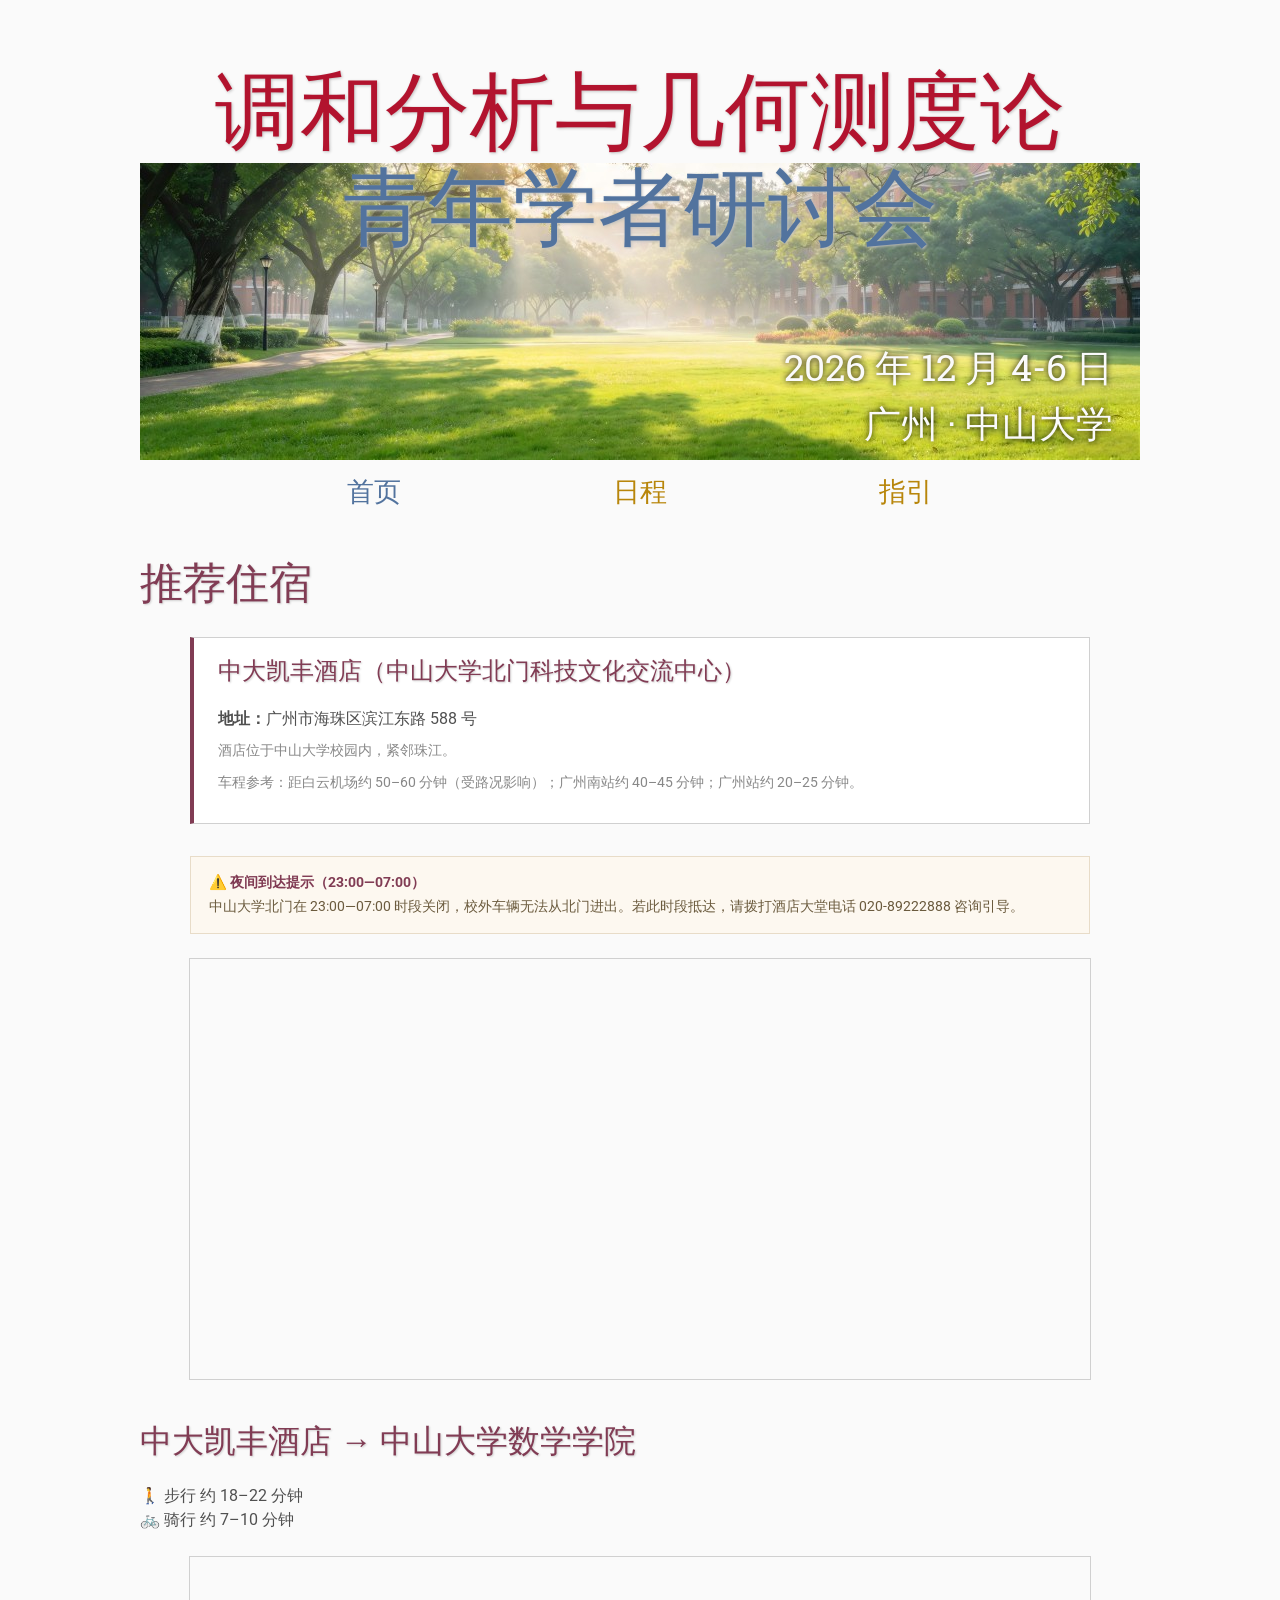
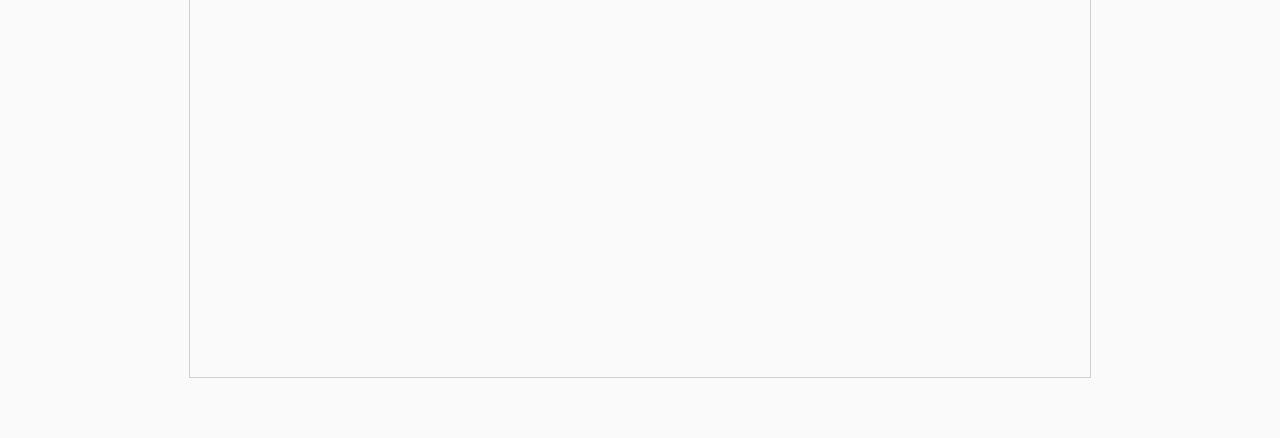
==== directions/index.html @ de866f8a "Add files via upload Update menu" ====
<!DOCTYPE html>
<html lang='cn'>

<head>
    <base href="..">
    <link rel="stylesheet" type="text/css" media="all" href="assets/main.css"/>
    <meta name="description" content="directions">
    <meta name="resource-type" content="document">
    <meta name="distribution" content="global">
    <meta name="KeyWords" content="Conference">
    <title>指引 | 2026 年广州调和分析与几何测度论青年学者研讨会</title>

    <link rel="stylesheet" href="main.css">
    <style>
        /* 交通指引页面的补充样式 */
        .venue-card {
            background: #ffffff;
            border: 1px solid #d0d0d0;
            border-left: 4px solid #813c54;
            padding: 20px 24px;
            margin: 24px auto 32px auto;
            width: 900px;
            max-width: 100%;
            box-sizing: border-box;
        }

        .venue-card h2 {
            margin-top: 0;
            font-size: 1.5em;
            color: #813c54;
        }

        .venue-card p {
            margin: 8px 0;
            width: auto;
            font-size: 1em;
        }

        .venue-address {
            font-size: 1.1em;
            color: #505050;
            line-height: 1.6;
        }

        .map-embed {
            width: 900px;
            max-width: 100%;
            height: 420px;
            margin: 0 auto 32px auto;
            border: 1px solid #d0d0d0;
            display: block;
        }

        .transport-section {
            width: 900px;
            max-width: 100%;
            margin: 0 auto 32px auto;
        }

        .transport-section h3 {
            color: #52739e;
            font-size: 1.3em;
            margin-bottom: 12px;
            border-bottom: 1px solid #e0e0e0;
            padding-bottom: 8px;
        }

        .transport-item {
            margin-bottom: 16px;
            padding-left: 16px;
            border-left: 3px solid #b8860b;
        }

        .transport-item strong {
            color: #813c54;
        }

        .transport-item p {
            width: auto;
            margin: 4px 0;
            font-size: 0.95em;
            line-height: 1.6;
        }

        .note-box {
            background: #fdf8f0;
            border: 1px solid #e8dcc8;
            padding: 14px 18px;
            margin: 24px auto;
            width: 900px;
            max-width: 100%;
            box-sizing: border-box;
            font-size: 0.9em;
            color: #6b5b3e;
        }

        .note-box strong {
            color: #813c54;
        }

        @media only screen and (max-width: 1100px) {
            .venue-card, .transport-section, .note-box, .map-embed {
                width: 90%;
            }
            .map-embed {
                height: 300px;
            }
        }
    </style>

</head>

<body>

    <div class="banner">
        <img src="assets/banner.jpg" alt="2026 年广州调和分析与几何测度论青年学者研讨会">
        <div class="top-left">
            <span class="title1">调和分析与几何测度论</span> <span class="title2"><br><br><br><br></span> <span class="title2"> 青年学者研讨会</span>
        </div>
        <div class="bottom-right">
            2026 年 12 月 4-6 日<br> 广州 · 中山大学
        </div>
    </div>

    <table class="navigation">
        <tr>
            <td class="navigation">
                <a class="current" title="会议首页" href="index.html">首页</a>
            </td>
            <td class="navigation">
                <a title="会议日程" href="program/index.html">日程</a> 
            </td>
            <td class="navigation">	
                <a title="交通指引" href="directions/index.html">指引</a>
            </td>
        </tr>
    </table>

<h1>推荐住宿</h1>

    <!-- 地址卡片 -->
    <div class="venue-card">
        <h2>中大凯丰酒店（中山大学北门科技文化交流中心）</h2>
        <p class="venue-address">
            <strong>地址：</strong>广州市海珠区滨江东路 588 号<br>
        </p>
        <p style="font-size: 0.9em; color: #888;">
            酒店位于中山大学校园内，紧邻珠江。
        </p>
        <p style="font-size: 0.9em; color: #888;">
	    车程参考：距白云机场约 50–60 分钟（受路况影响）；广州南站约 40–45 分钟；广州站约 20–25 分钟。
        </p>
    </div>

    <!-- 重要提示 -->
    <div class="note-box">
        <strong>⚠️ 夜间到达提示（23:00—07:00）</strong><br>
        中山大学北门在 23:00—07:00 时段关闭，校外车辆无法从北门进出。若此时段抵达，请拨打酒店大堂电话 020-89222888 咨询引导。
    </div>

    <iframe
        class="map-embed"
        src="https://amap.com/ssr/embed/place?id=B0FFFYOSK1&amp;name=%E4%B8%AD%E5%A4%A7%E5%87%AF%E4%B8%B0%E9%85%92%E5%BA%97%28%E5%B9%BF%E5%B7%9E%E4%B8%AD%E5%A4%A7%E5%AD%A6%E4%BA%BA%E9%A6%86%E5%BA%97%29&amp;lng=113.298994&amp;lat=23.102284&amp;address=%E6%BB%A8%E6%B1%9F%E4%B8%9C%E8%B7%AF588%E5%8F%B7%E4%B8%AD%E5%B1%B1%E5%A4%A7%E5%AD%A6%E5%8C%97%E9%97%A8%E7%A7%91%E6%8A%80%E6%96%87%E5%8C%96%E4%BA%A4%E6%B5%81%E4%B8%AD%E5%BF%83"
        frameborder="0"
        allowfullscreen
        loading="lazy"
        title="中大凯丰酒店地图位置">
    </iframe>

    <div class="route-header">
        <h2>中大凯丰酒店 → 中山大学数学学院</h2>
        <div class="active">
            🚶 步行
            <span class="meta">约 18–22 分钟</span>
        </div>
        <div>
            🚲 骑行
            <span class="meta">约 7–10 分钟</span>
        </div>
	    <br>
    </div>

    <iframe
        class="map-embed"
        src="https://amap.com/ssr/embed/place?id=B0FFFDB66H&amp;name=%E4%B8%AD%E5%B1%B1%E5%A4%A7%E5%AD%A6%E5%B9%BF%E5%B7%9E%E6%A0%A1%E5%8C%BA%E5%8D%97%E6%A0%A1%E5%9B%AD%E6%95%B0%E5%AD%A6%E5%AD%A6%E9%99%A2&amp;lng=113.299493&amp;lat=23.093180&amp;address=%E6%96%B0%E6%B8%AF%E8%A5%BF%E8%B7%AF135%E5%8F%B7%E4%B8%AD%E5%B1%B1%E5%A4%A7%E5%AD%A6%28%E5%B9%BF%E5%B7%9E%E6%A0%A1%E5%8C%BA%E5%8D%97%E6%A0%A1%E5%9B%AD%29"
        frameborder="0"
        allowfullscreen
        loading="lazy"
        title="中山大学南校园数学学院地图位置">
    </iframe>

</body>
</html>
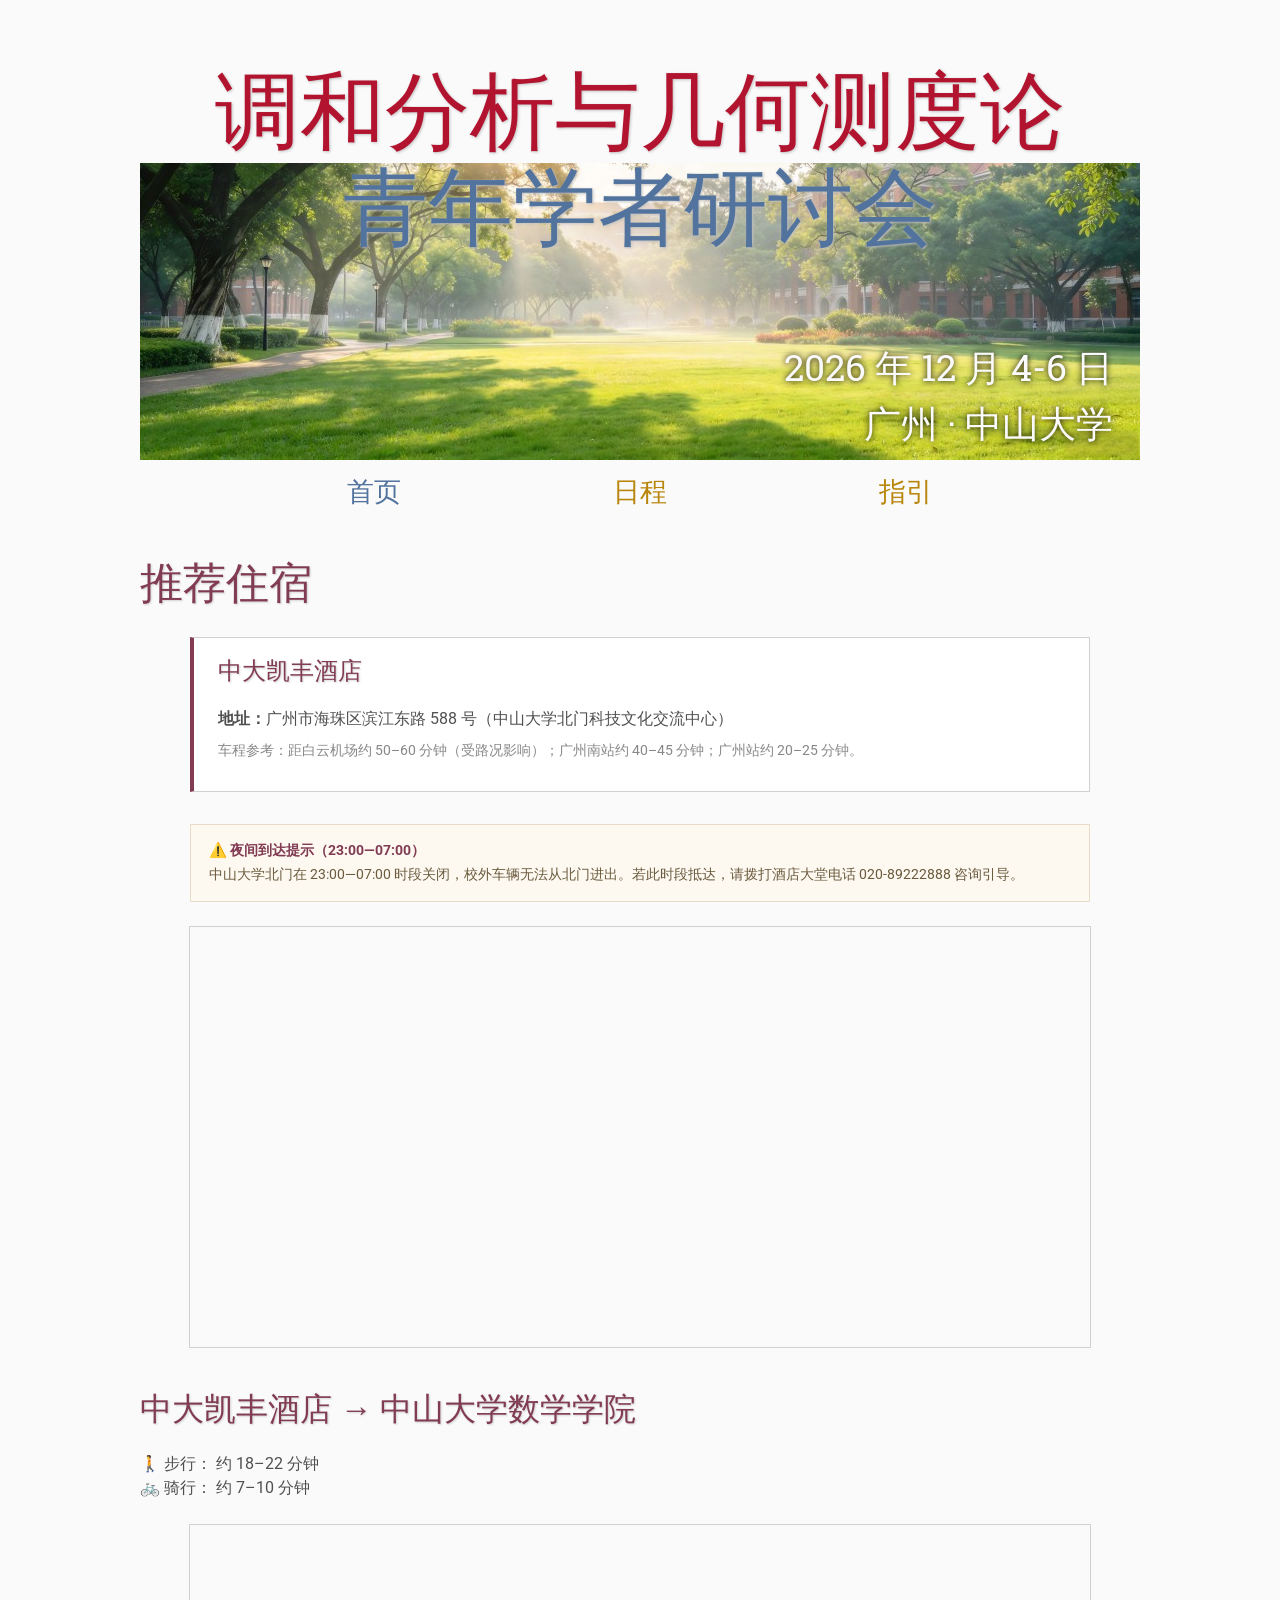
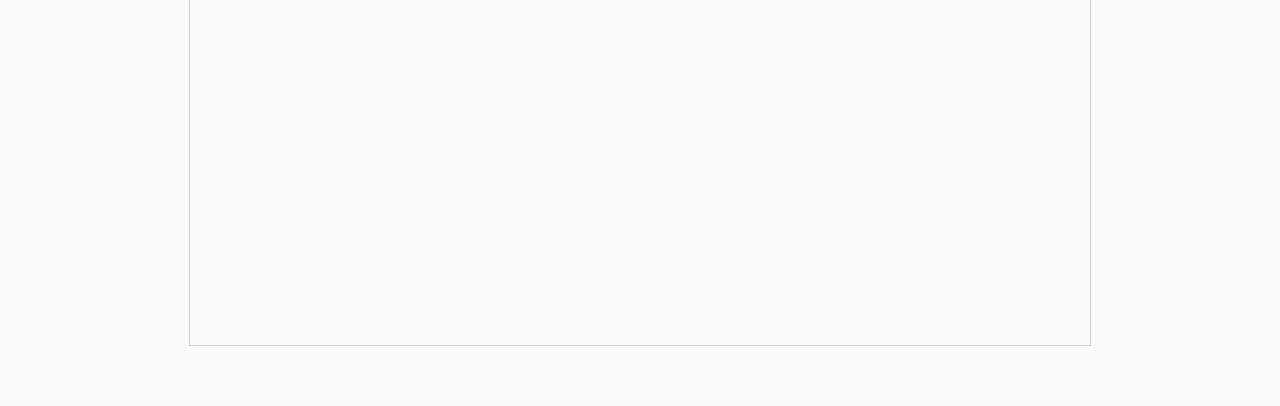
==== commit c97d5283: "Update pages" ====
--- a/directions/index.html
+++ b/directions/index.html
@@ -140,12 +140,9 @@
 
     <!-- 地址卡片 -->
     <div class="venue-card">
-        <h2>中大凯丰酒店（中山大学北门科技文化交流中心）</h2>
+        <h2>中大凯丰酒店</h2>
         <p class="venue-address">
-            <strong>地址：</strong>广州市海珠区滨江东路 588 号<br>
-        </p>
-        <p style="font-size: 0.9em; color: #888;">
-            酒店位于中山大学校园内，紧邻珠江。
+            <strong>地址：</strong>广州市海珠区滨江东路 588 号（中山大学北门科技文化交流中心）<br>
         </p>
         <p style="font-size: 0.9em; color: #888;">
 	    车程参考：距白云机场约 50–60 分钟（受路况影响）；广州南站约 40–45 分钟；广州站约 20–25 分钟。
@@ -170,11 +167,11 @@
     <div class="route-header">
         <h2>中大凯丰酒店 → 中山大学数学学院</h2>
         <div class="active">
-            🚶 步行
+            🚶 步行：
             <span class="meta">约 18–22 分钟</span>
         </div>
         <div>
-            🚲 骑行
+            🚲 骑行：
             <span class="meta">约 7–10 分钟</span>
         </div>
 	    <br>
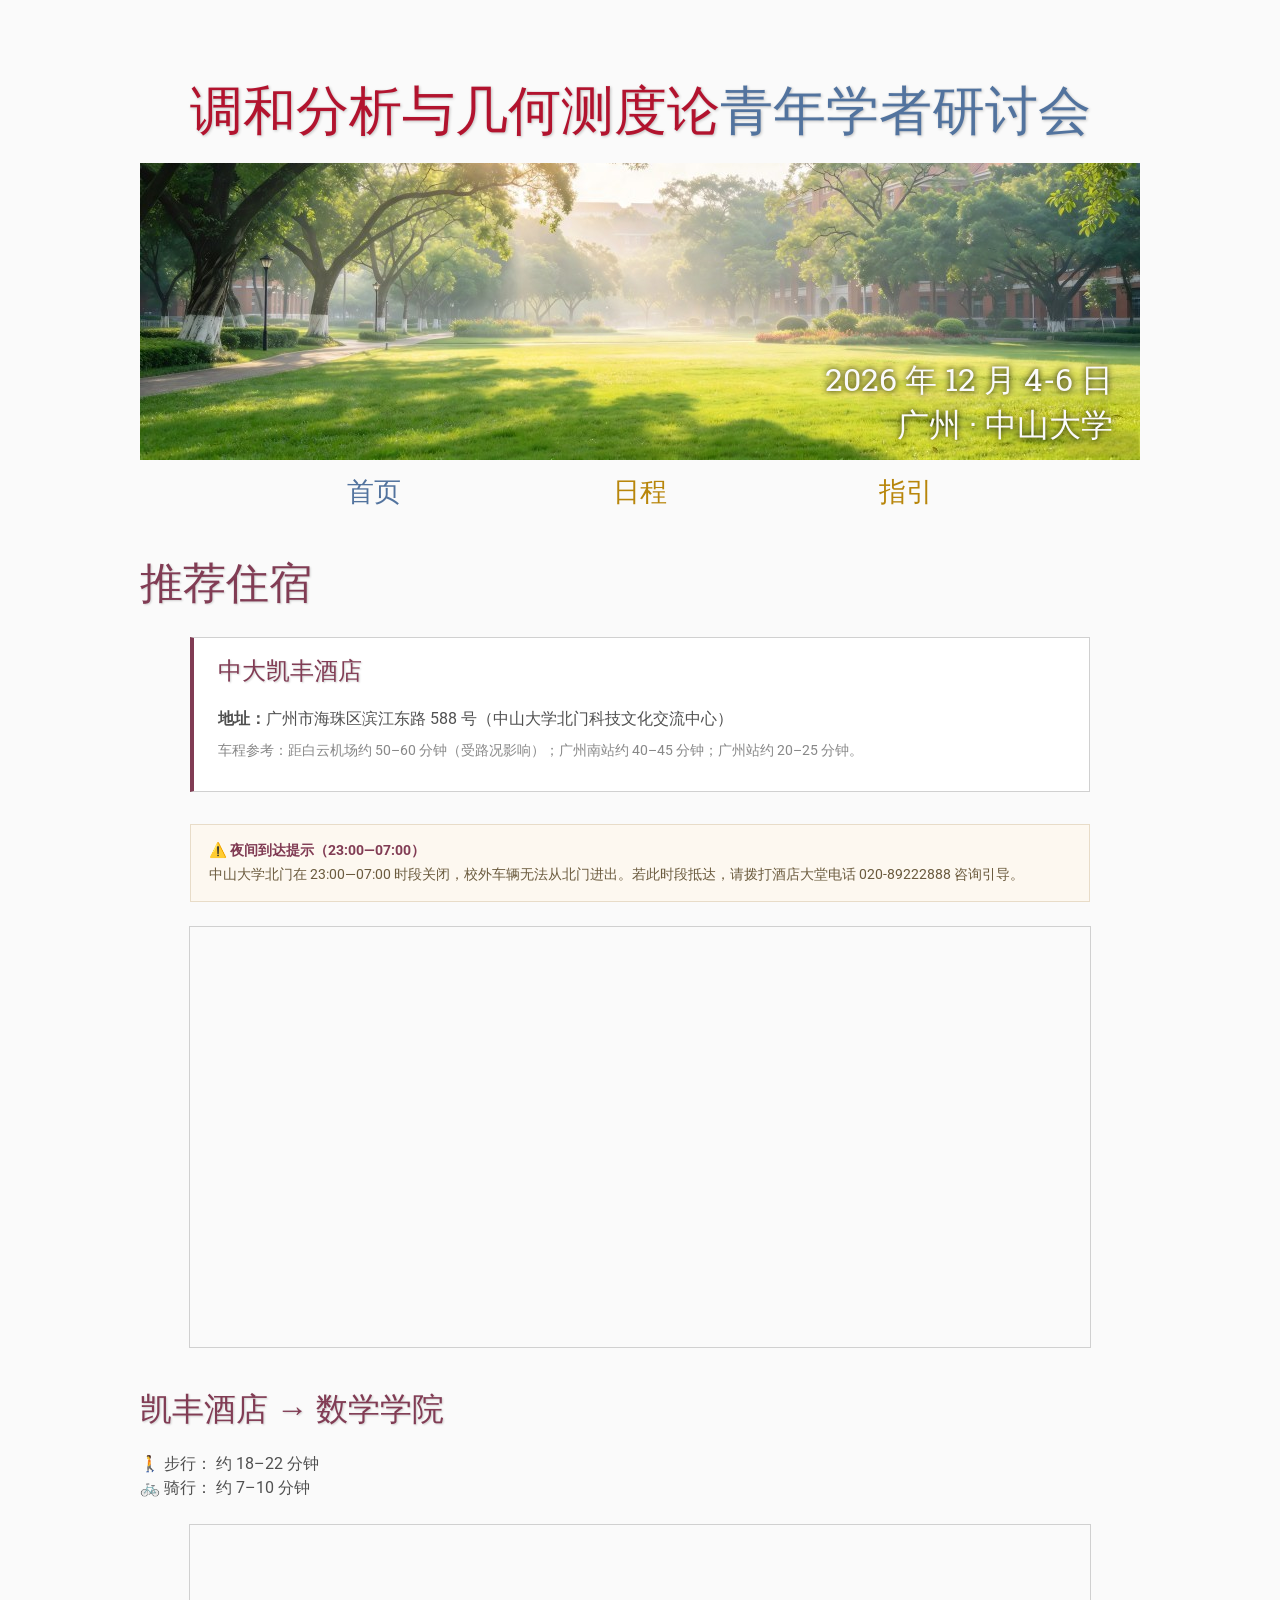
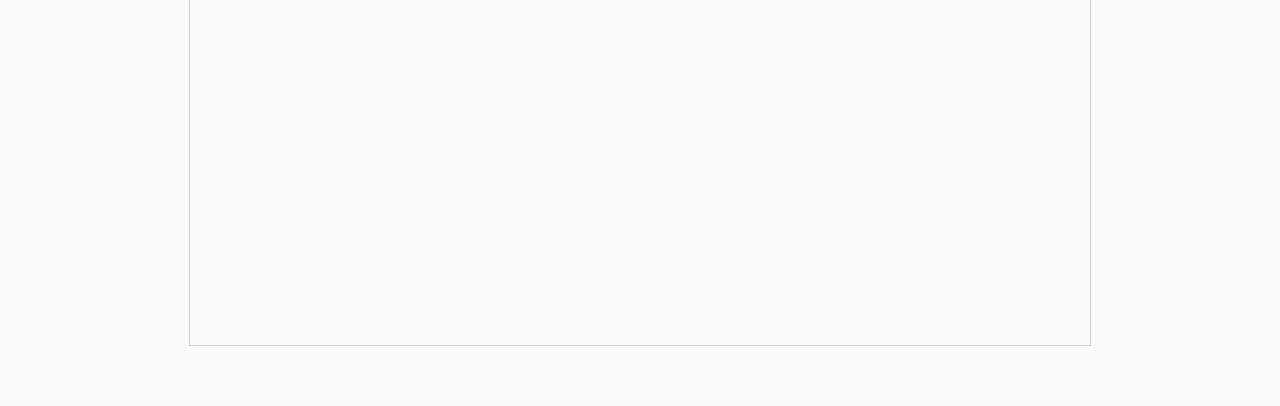
==== commit 199f18f7: "Add files via upload" ====
--- a/directions/index.html
+++ b/directions/index.html
@@ -115,7 +115,7 @@
     <div class="banner">
         <img src="assets/banner.jpg" alt="2026 年广州调和分析与几何测度论青年学者研讨会">
         <div class="top-left">
-            <span class="title1">调和分析与几何测度论</span> <span class="title2"><br><br><br><br></span> <span class="title2"> 青年学者研讨会</span>
+            <span class="title1">调和分析与几何测度论</span><span class="title2"><span class="title2">青年学者研讨会</span>
         </div>
         <div class="bottom-right">
             2026 年 12 月 4-6 日<br> 广州 · 中山大学
@@ -165,7 +165,7 @@
     </iframe>
 
     <div class="route-header">
-        <h2>中大凯丰酒店 → 中山大学数学学院</h2>
+        <h2>凯丰酒店 → 数学学院</h2>
         <div class="active">
             🚶 步行：
             <span class="meta">约 18–22 分钟</span>
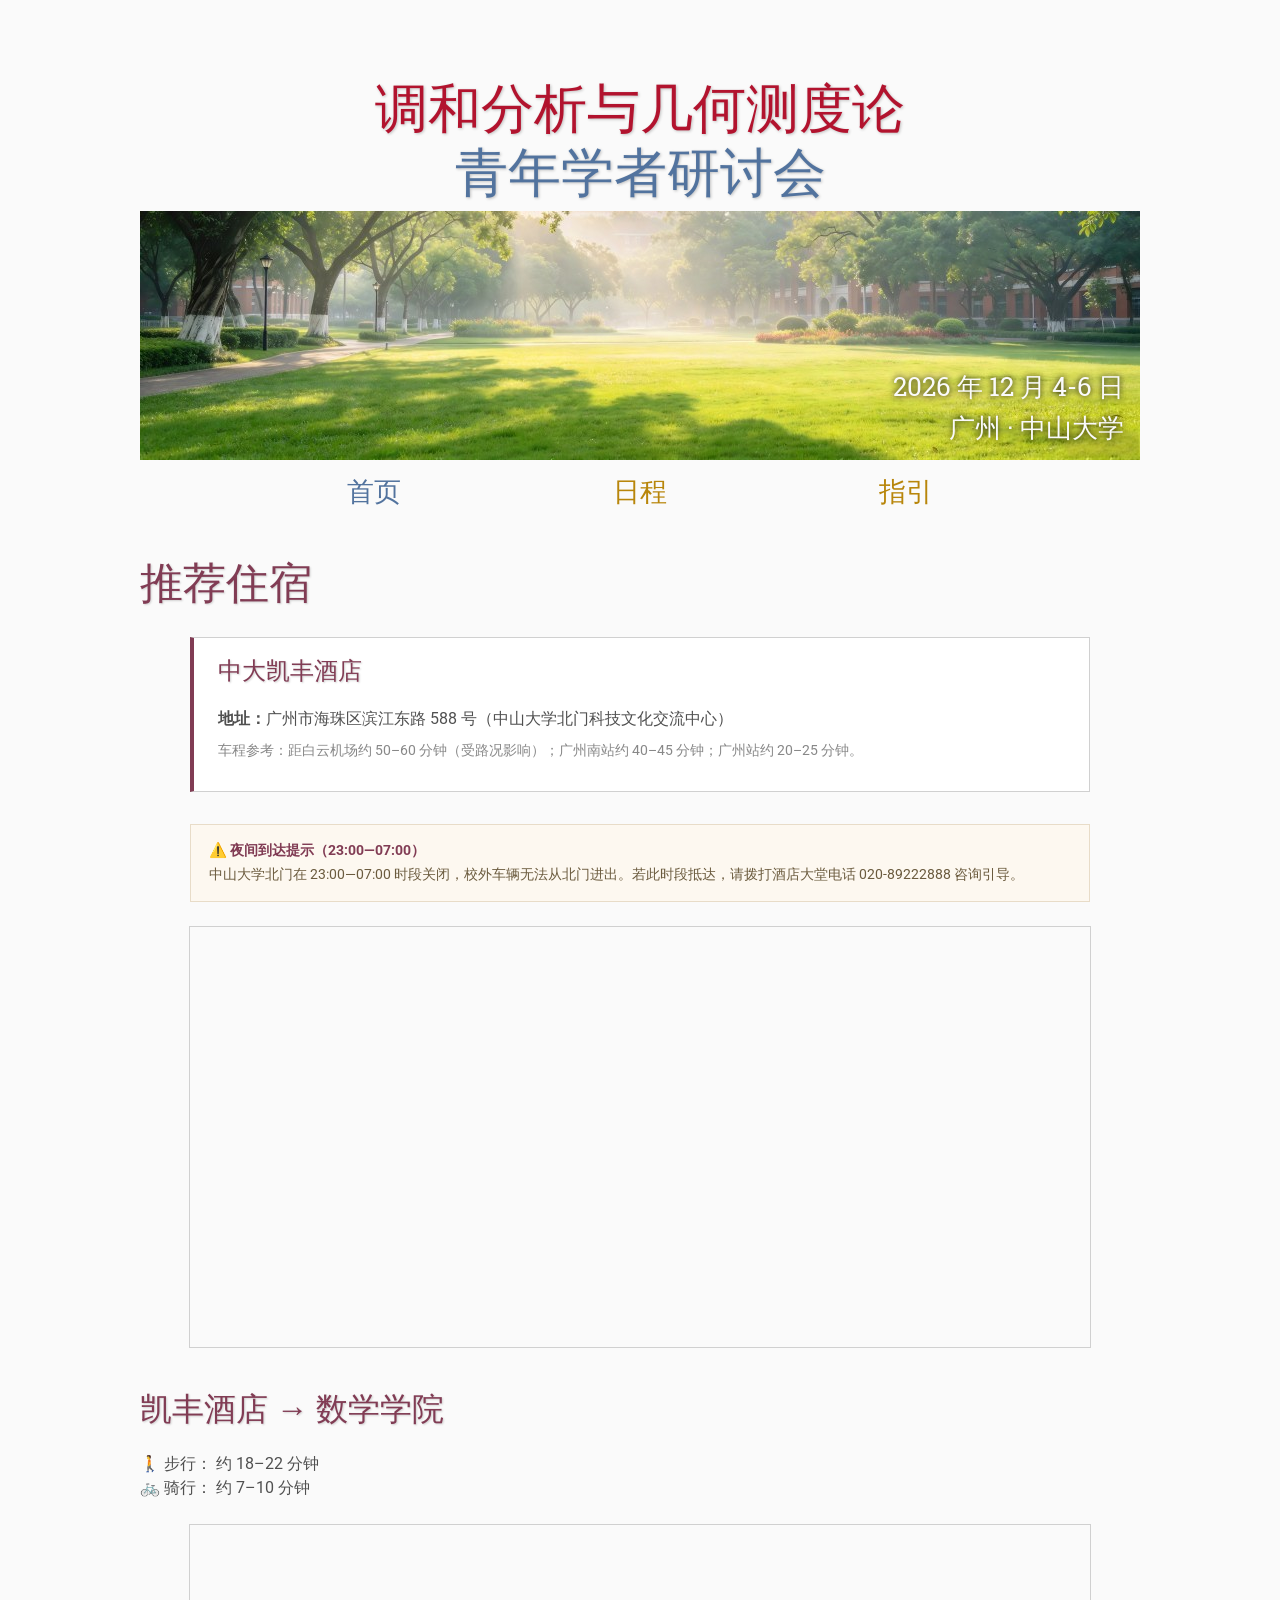
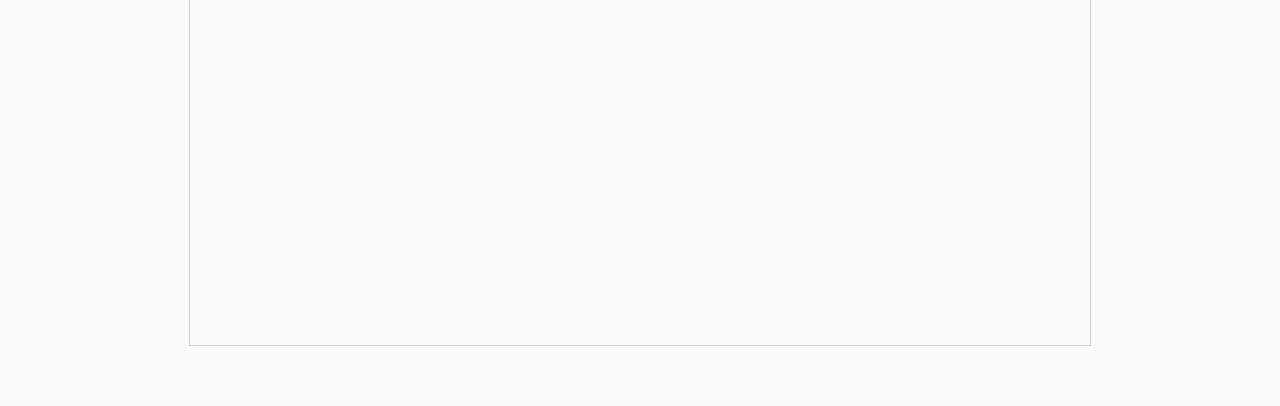
==== commit 61d41557: "Add files via upload" ====
--- a/directions/index.html
+++ b/directions/index.html
@@ -8,7 +8,7 @@
     <meta name="resource-type" content="document">
     <meta name="distribution" content="global">
     <meta name="KeyWords" content="Conference">
-    <title>指引 | 2026 年广州调和分析与几何测度论青年学者研讨会</title>
+    <title>指引 | 2026年广州调和分析与几何测度论青年学者研讨会</title>
 
     <link rel="stylesheet" href="main.css">
     <style>
@@ -113,9 +113,9 @@
 <body>
 
     <div class="banner">
-        <img src="assets/banner.jpg" alt="2026 年广州调和分析与几何测度论青年学者研讨会">
+        <img src="assets/banner.jpg" alt="2026年广州调和分析与几何测度论青年学者研讨会">
         <div class="top-left">
-            <span class="title1">调和分析与几何测度论</span><span class="title2"><span class="title2">青年学者研讨会</span>
+            <span class="title1">调和分析与几何测度论<br><br><br></span><span class="title2"><span class="title2">青年学者研讨会</span>
         </div>
         <div class="bottom-right">
             2026 年 12 月 4-6 日<br> 广州 · 中山大学
